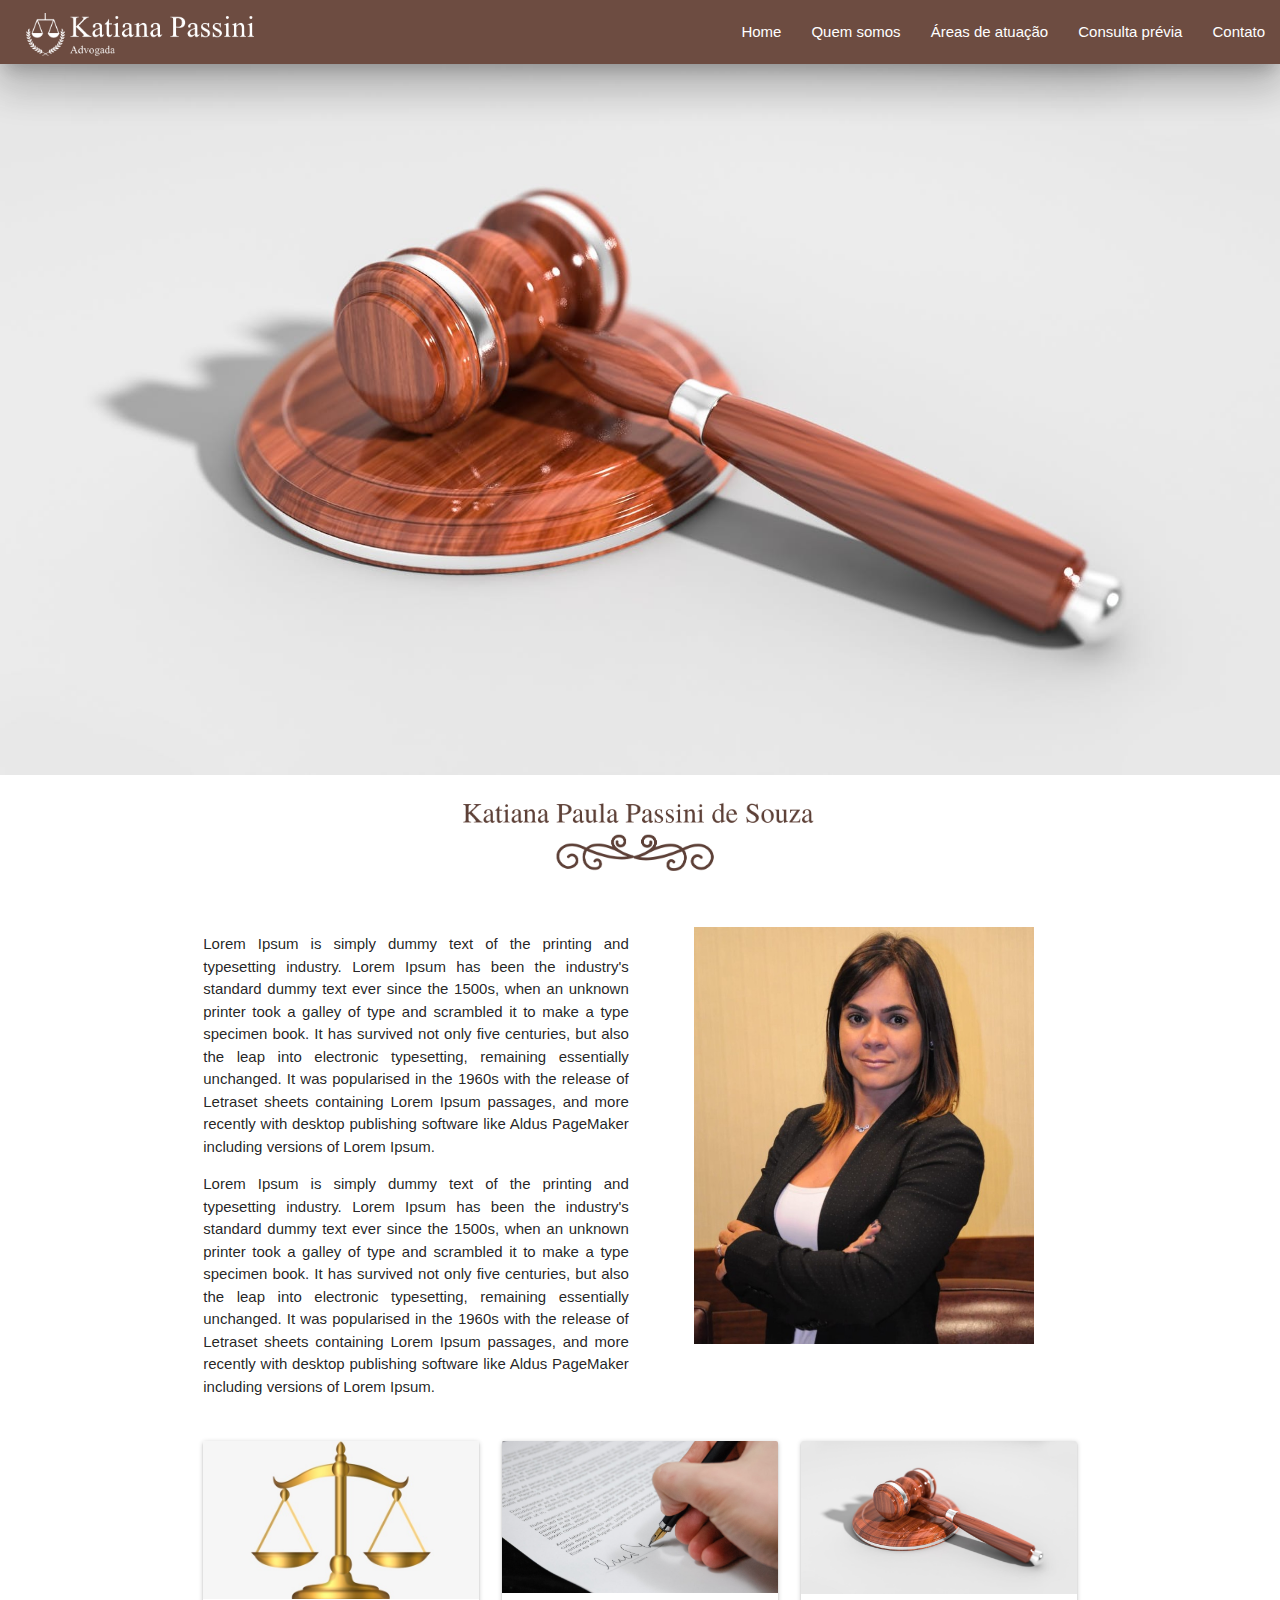
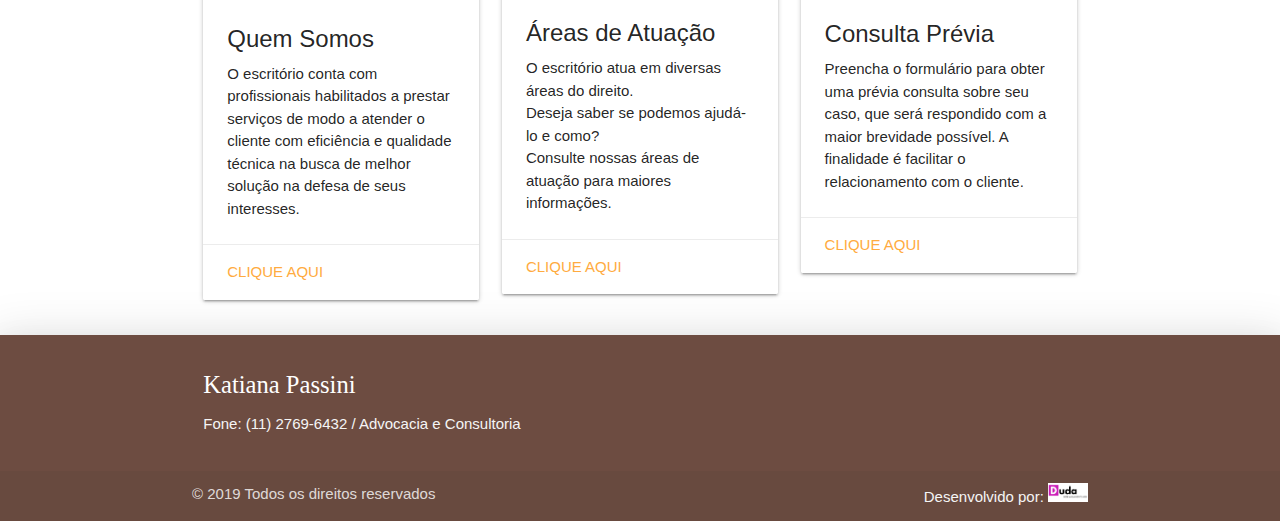
==== index.html @ 20188135 "Ok" ====
<html>

<head>
  <script src="https://ajax.googleapis.com/ajax/libs/jquery/2.1.1/jquery.min.js"></script>
  <link rel="stylesheet" href="https://cdnjs.cloudflare.com/ajax/libs/materialize/1.0.0/css/materialize.min.css">
  <script src="https://cdnjs.cloudflare.com/ajax/libs/materialize/1.0.0/js/materialize.min.js"></script>
  <link href="https://fonts.googleapis.com/icon?family=Material+Icons" rel="stylesheet">

  <link rel="stylesheet" type="text/css" href="style/style.css">
  <link rel="icon" href="img/logo-icon.png" />


</head>

<body>

  <div class=" col s12 m12 l12">
    <nav>
      <div class="nav-wrapper brown darken-1 z-depth-5">
        <a href="#!" class="brand-logo espaco"><img src="img/logo-branco.png" width="36%"></a>
        <a href="#" data-target="mobile-demo" class="sidenav-trigger"><i class="material-icons">menu</i></a>
        <ul class="right hide-on-med-and-down">
          <li><a href="index.html">Home</a></li>
          <li><a href="quemsomos.html">Quem somos</a></li>
          <li><a href="areas.html">Áreas de atuação</a></li>
          <li><a href="consulta.html">Consulta prévia</a></li>
          <li><a href="contato.html">Contato</a></li>
        </ul>
      </div>
    </nav>

    <ul class="sidenav" id="mobile-demo">
      <li><a href="index.html">Home</a></li>
      <li><a href="quemsomos.html">Quem somos</a></li>
      <li><a href="areas.html">Áreas de atuação</a></li>
      <li><a href="consulta.html">Consulta prévia</a></li>
      <li><a href="contato.html">Contato</a></li>
    </ul>


  </div>


  <div class=" col s12 m12 l12">
    <img src="img/capa.jpeg" width="100%">
  </div>

  <div class="container">
    <div class="row">
      <div class="col s12 m12 l12 espaco-top center-align">
        <!-- <h1>Katiana Passini</h1> -->
        <img src="img/nome.png" width="360px">
      </div>
    </div>
    <div class="row">
      <div class="col s12 md6 l6 espaco-top">
        <p class="estilo">Lorem Ipsum is simply dummy text of the printing and typesetting industry. Lorem Ipsum has
          been the industry's standard dummy text ever since the 1500s, when an unknown printer took a galley of type
          and scrambled it to make a type specimen book. It has survived not only five centuries, but also the leap into
          electronic typesetting, remaining essentially unchanged. It was popularised in the 1960s with the release of
          Letraset sheets containing Lorem Ipsum passages, and more recently with desktop publishing software like Aldus
          PageMaker including versions of Lorem Ipsum.</p>
        <p class="estilo">Lorem Ipsum is simply dummy text of the printing and typesetting industry. Lorem Ipsum has
          been the industry's standard dummy text ever since the 1500s, when an unknown printer took a galley of type
          and scrambled it to make a type specimen book. It has survived not only five centuries, but also the leap into
          electronic typesetting, remaining essentially unchanged. It was popularised in the 1960s with the release of
          Letraset sheets containing Lorem Ipsum passages, and more recently with desktop publishing software like Aldus
          PageMaker including versions of Lorem Ipsum.</p>

      </div>
      <div class="col s12 md6 l6 espaco-foto center-align">
        <img src="img/foto.jpeg" width="80%">
      </div>
    </div>

    <div class="row espaco-top">
      <div class="col s12 m4">
        <div class="card">
          <div class="card-image">
            <img src="img/area.jpg">
          </div>
          <div class="card-content">

            <p>
              <span class="card-title">Quem Somos</span>
              O escritório conta com profissionais habilitados a prestar serviços de modo a atender o cliente com
              eficiência e qualidade técnica na busca de melhor solução na defesa de seus interesses.

            </p>
          </div>
          <div class="card-action">
            <a href="quemsomos.html">CLIQUE AQUI</a>
          </div>
        </div>
      </div>
      <div class="col s12 m4">
        <div class="card">
          <div class="card-image">
            <img src="img/area1.jpeg">
          </div>
          <div class="card-content">
            <span class="card-title">Áreas de Atuação</span>

            <p>
              O escritório atua em diversas áreas do direito. <br>
              Deseja saber se podemos ajudá-lo e como? <br>
              Consulte nossas áreas de atuação para maiores informações.
            </p>
          </div>
          <div class="card-action">
            <a href="areas.html">CLIQUE AQUI</a>
          </div>
        </div>
      </div>
      <div class="col s12 m4">
        <div class="card">
          <div class="card-image">
            <img src="img/capa.jpeg">

          </div>
          <div class="card-content">
            <p>
              <span class="card-title">Consulta Prévia
              </span>
              Preencha o formulário para obter uma prévia consulta sobre seu caso, que será respondido com a maior
              brevidade possível. A finalidade é facilitar o relacionamento com o cliente.
            </p>
          </div>
          <div class="card-action">
            <a href="consulta.html">CLIQUE AQUI</a>
          </div>
        </div>
      </div>
    </div>


  </div>
  <footer class="page-footer brown darken-1 z-depth-5">
    <div class="container">
      <div class="row">
        <div class="col l6 s12">
          <h5 class="white-text">Katiana Passini</h5>
          <p class="grey-text text-lighten-4">Fone: (11) 2769-6432 / Advocacia e Consultoria</p>
        </div>

      </div>
    </div>
    <div class="footer-copyright">
      <div class="container">
        © 2019 Todos os direitos reservados
        <a class="grey-text text-lighten-4 right" href="https://www.facebook.com/dudadesenvolvimento/">Desenvolvido por:
          <img src="img/duda.png" width="40">
        </a>
      </div>
    </div>
  </footer>
  <script>
    document.addEventListener('DOMContentLoaded', function () {
      var elems = document.querySelectorAll('.sidenav');
      var instances = M.Sidenav.init(elems, options);
    });

    // Or with jQuery

    $(document).ready(function () {
      $('.sidenav').sidenav();
    });
  </script>

</body>

</html>
---- style/style.css ----
.espaco{
    margin-top:1%;
    margin-left: 2%;
}
.espaco-top{
    margin-top: 2%;
}
.espaco-foto{
    margin-top: 3%;
}
h1{
    font-family: 'Times New Roman', Times, serif;
    color:#5d4037;
}
.estilo{
    text-align:justify;
}
i{
    color:#5d4037;

}
h4,h5{
    font-family: 'Times New Roman', Times, serif;
    color:#5d4037;
}
.efeito{
    color:red;
}
@media only screen and (max-width: 1006px) {
   
.logo img{
    width: 50%;
    text-align: center!important;
}
}
@media only screen and (max-width: 600px) {
iframe{
    width: 300px;
    height: 250px;
}
.logo img{
    width: 50%;
    text-align: center!important;
}
}
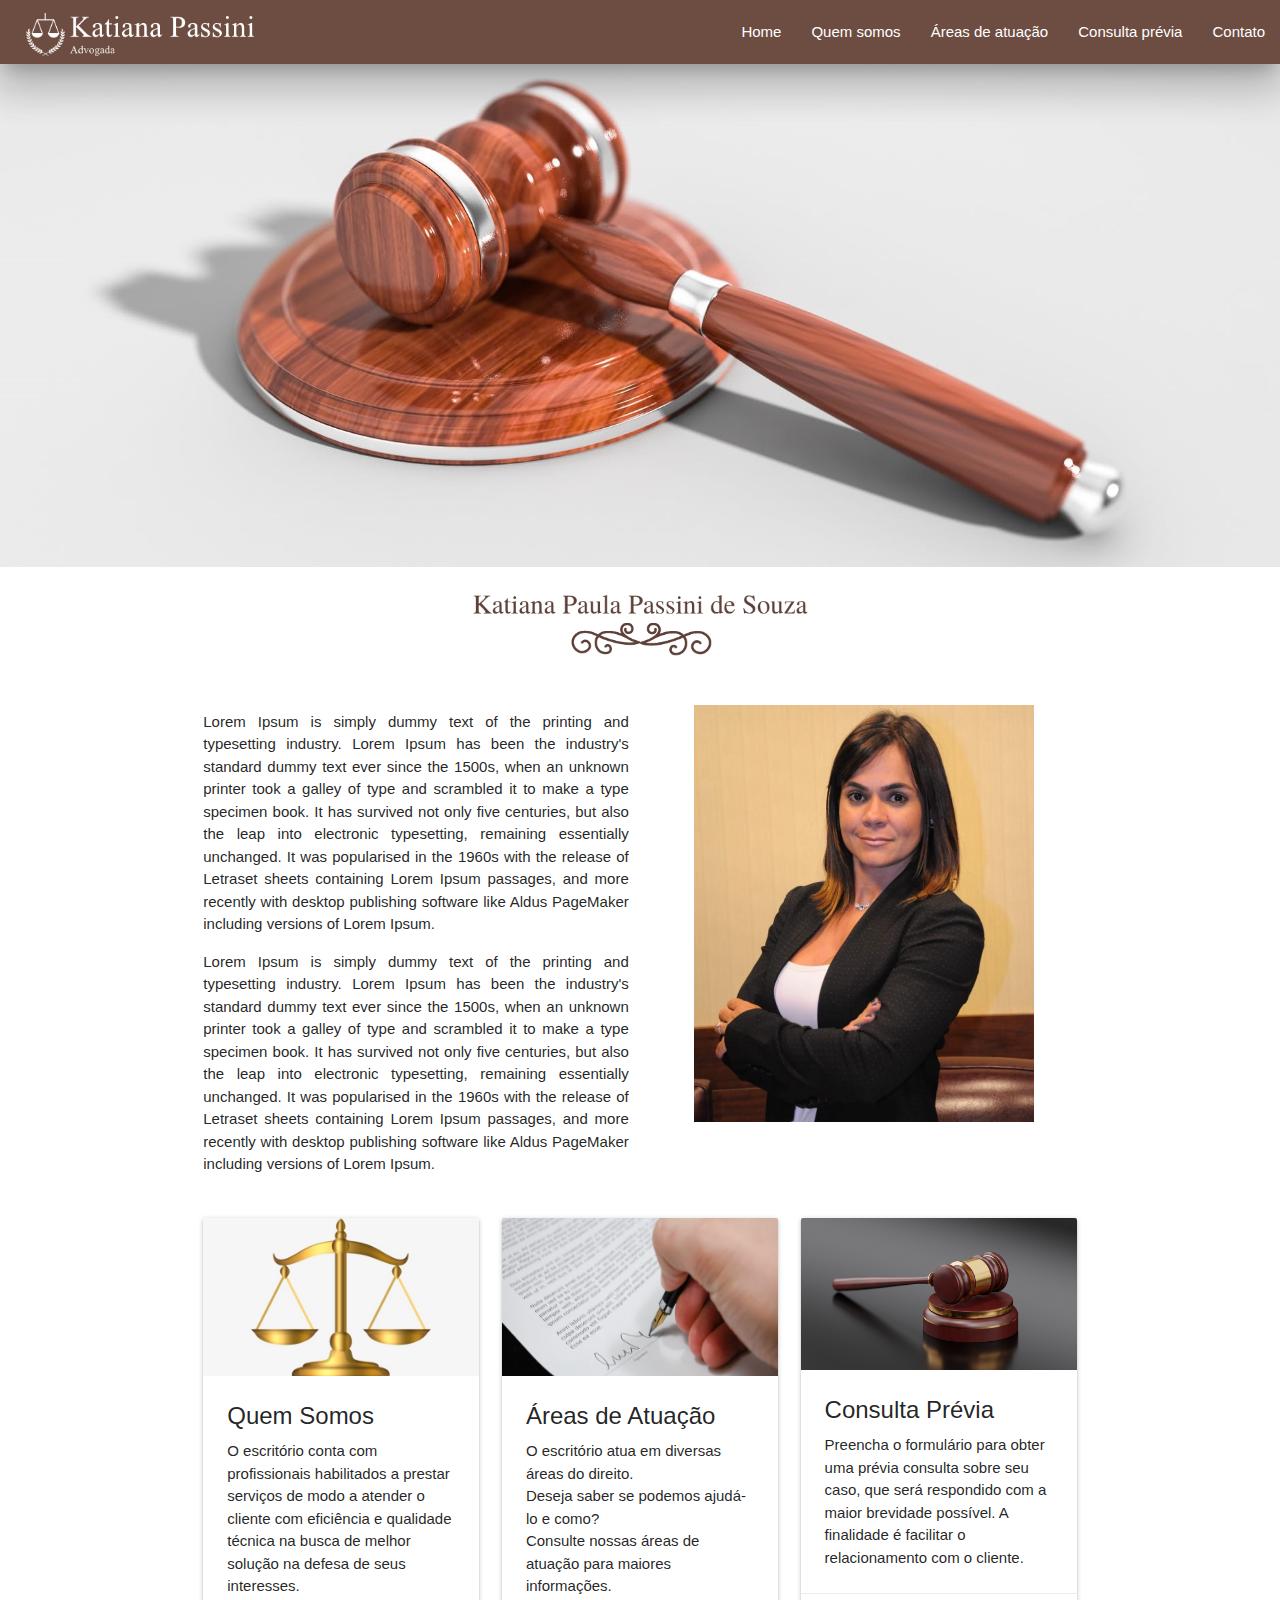
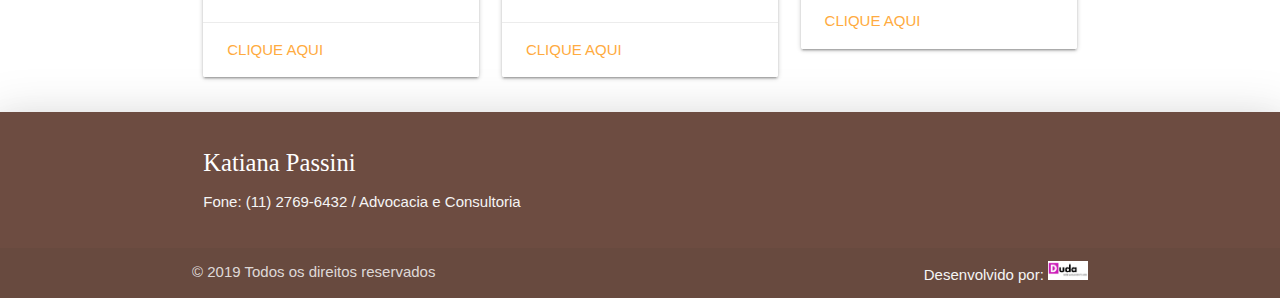
==== commit e4c08385: "Ok" ====
--- a/index.html
+++ b/index.html
@@ -18,7 +18,7 @@
     <nav>
       <div class="nav-wrapper brown darken-1 z-depth-5">
         <a href="#!" class="brand-logo espaco"><img src="img/logo-branco.png" width="36%"></a>
-        <a href="#" data-target="mobile-demo" class="sidenav-trigger"><i class="material-icons">menu</i></a>
+        <a href="#" data-target="mobile-demo" class="sidenav-trigger"><i class="material-icons nav-menu">menu</i></a>
         <ul class="right hide-on-med-and-down">
           <li><a href="index.html">Home</a></li>
           <li><a href="quemsomos.html">Quem somos</a></li>
@@ -96,7 +96,7 @@
       <div class="col s12 m4">
         <div class="card">
           <div class="card-image">
-            <img src="img/area1.jpeg">
+            <img src="img/home1.jpg">
           </div>
           <div class="card-content">
             <span class="card-title">Áreas de Atuação</span>
@@ -115,7 +115,7 @@
       <div class="col s12 m4">
         <div class="card">
           <div class="card-image">
-            <img src="img/capa.jpeg">
+            <img src="img/Originals/quem.jpg">
 
           </div>
           <div class="card-content">
--- a/style/style.css
+++ b/style/style.css
@@ -26,6 +26,9 @@
 .efeito{
     color:red;
 }
+.nav-menu{
+    color:#fff;
+}
 @media only screen and (max-width: 1006px) {
    
 .logo img{
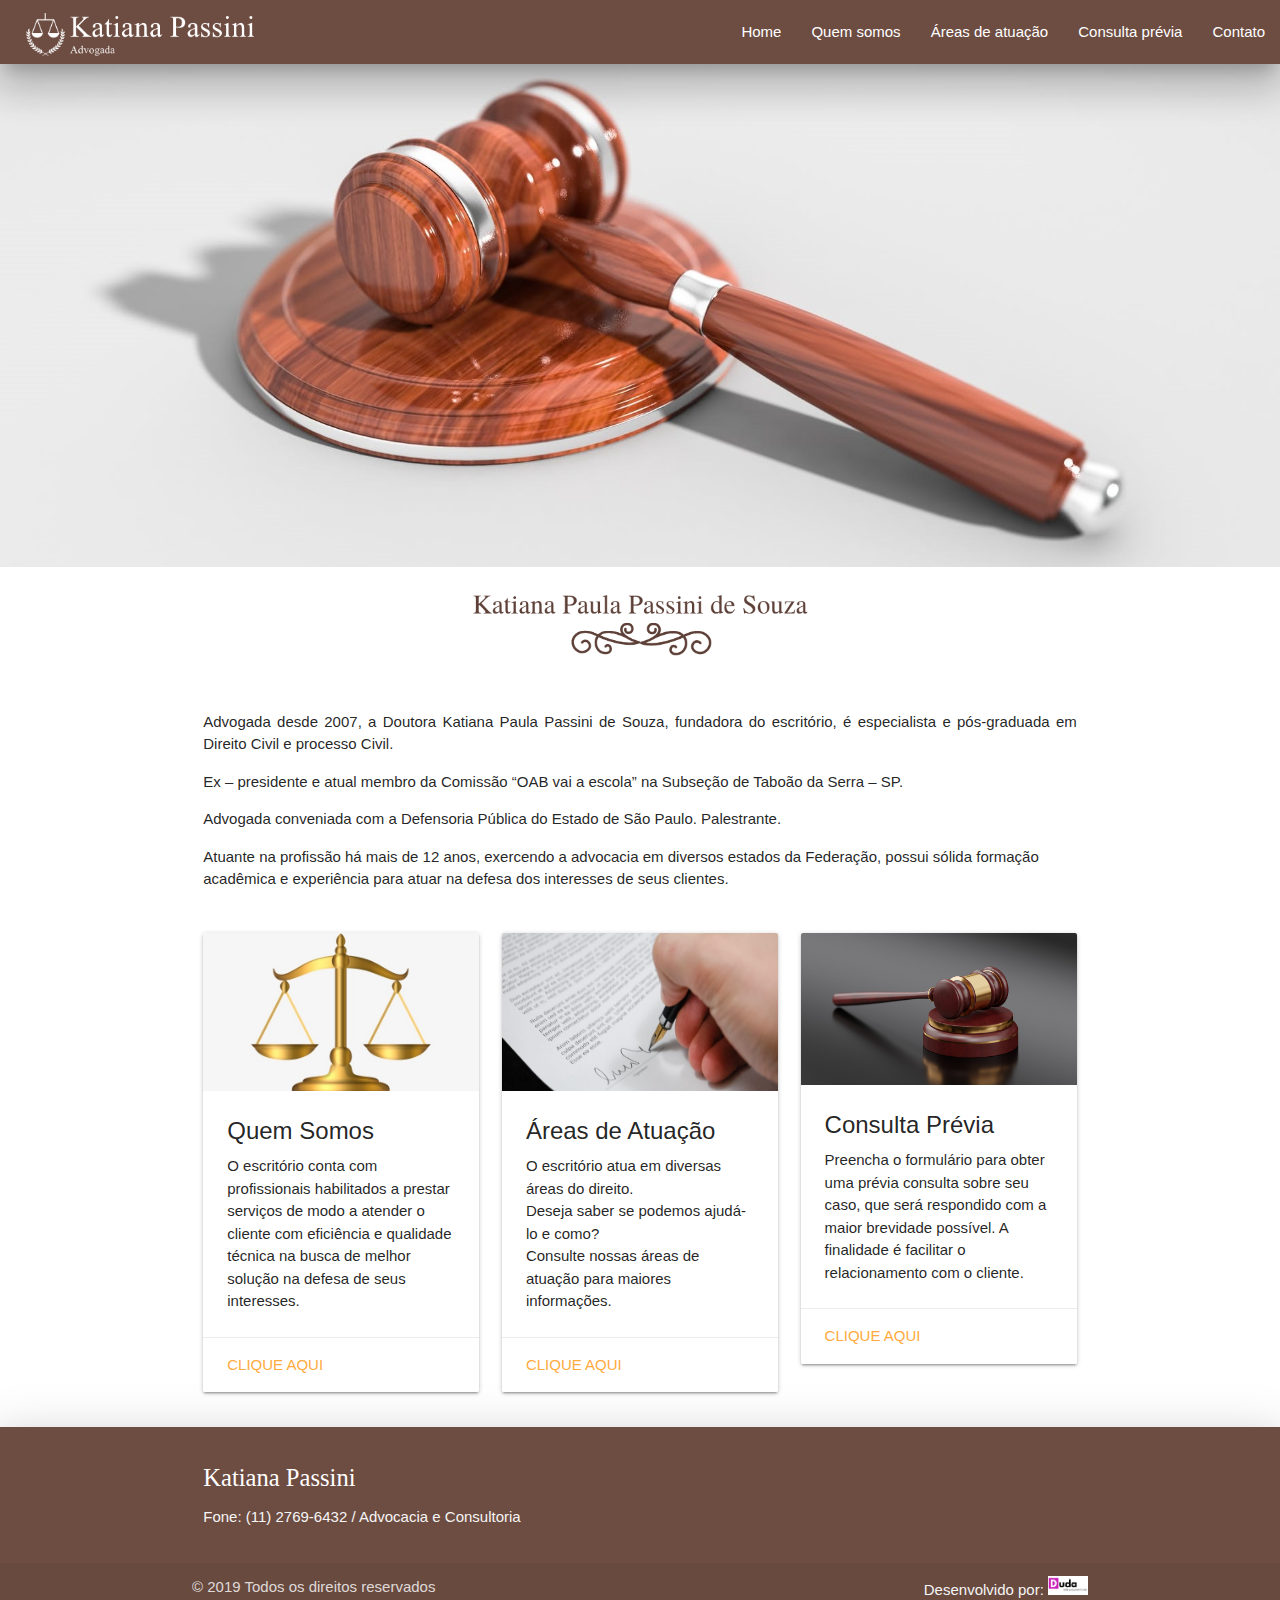
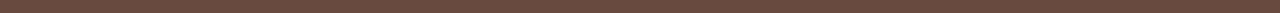
==== commit c04b1175: "alterações" ====
--- a/index.html
+++ b/index.html
@@ -53,24 +53,28 @@
       </div>
     </div>
     <div class="row">
-      <div class="col s12 md6 l6 espaco-top">
-        <p class="estilo">Lorem Ipsum is simply dummy text of the printing and typesetting industry. Lorem Ipsum has
-          been the industry's standard dummy text ever since the 1500s, when an unknown printer took a galley of type
-          and scrambled it to make a type specimen book. It has survived not only five centuries, but also the leap into
-          electronic typesetting, remaining essentially unchanged. It was popularised in the 1960s with the release of
-          Letraset sheets containing Lorem Ipsum passages, and more recently with desktop publishing software like Aldus
-          PageMaker including versions of Lorem Ipsum.</p>
-        <p class="estilo">Lorem Ipsum is simply dummy text of the printing and typesetting industry. Lorem Ipsum has
-          been the industry's standard dummy text ever since the 1500s, when an unknown printer took a galley of type
-          and scrambled it to make a type specimen book. It has survived not only five centuries, but also the leap into
-          electronic typesetting, remaining essentially unchanged. It was popularised in the 1960s with the release of
-          Letraset sheets containing Lorem Ipsum passages, and more recently with desktop publishing software like Aldus
-          PageMaker including versions of Lorem Ipsum.</p>
+      <div class="col s12 md12 l12 espaco-top">
+        <p class="estilo">
+
+          Advogada desde 2007, a Doutora Katiana Paula Passini de Souza, fundadora do escritório, é especialista e
+          pós-graduada em Direito Civil e processo Civil.
+        </p>
+        <p class="estilo">
+          Ex – presidente e atual membro da Comissão “OAB vai a escola” na Subseção de Taboão da Serra – SP.
+        </p>
+        <p>
+          Advogada conveniada com a Defensoria Pública do Estado de São Paulo.
+          Palestrante.
+
+        </p>
+        <p>
+          Atuante na profissão há mais de 12 anos, exercendo a advocacia em diversos estados da Federação, possui sólida
+          formação acadêmica e experiência para atuar na defesa dos interesses de seus clientes.
+
+        </p>
 
       </div>
-      <div class="col s12 md6 l6 espaco-foto center-align">
-        <img src="img/foto.jpeg" width="80%">
-      </div>
+ 
     </div>
 
     <div class="row espaco-top">
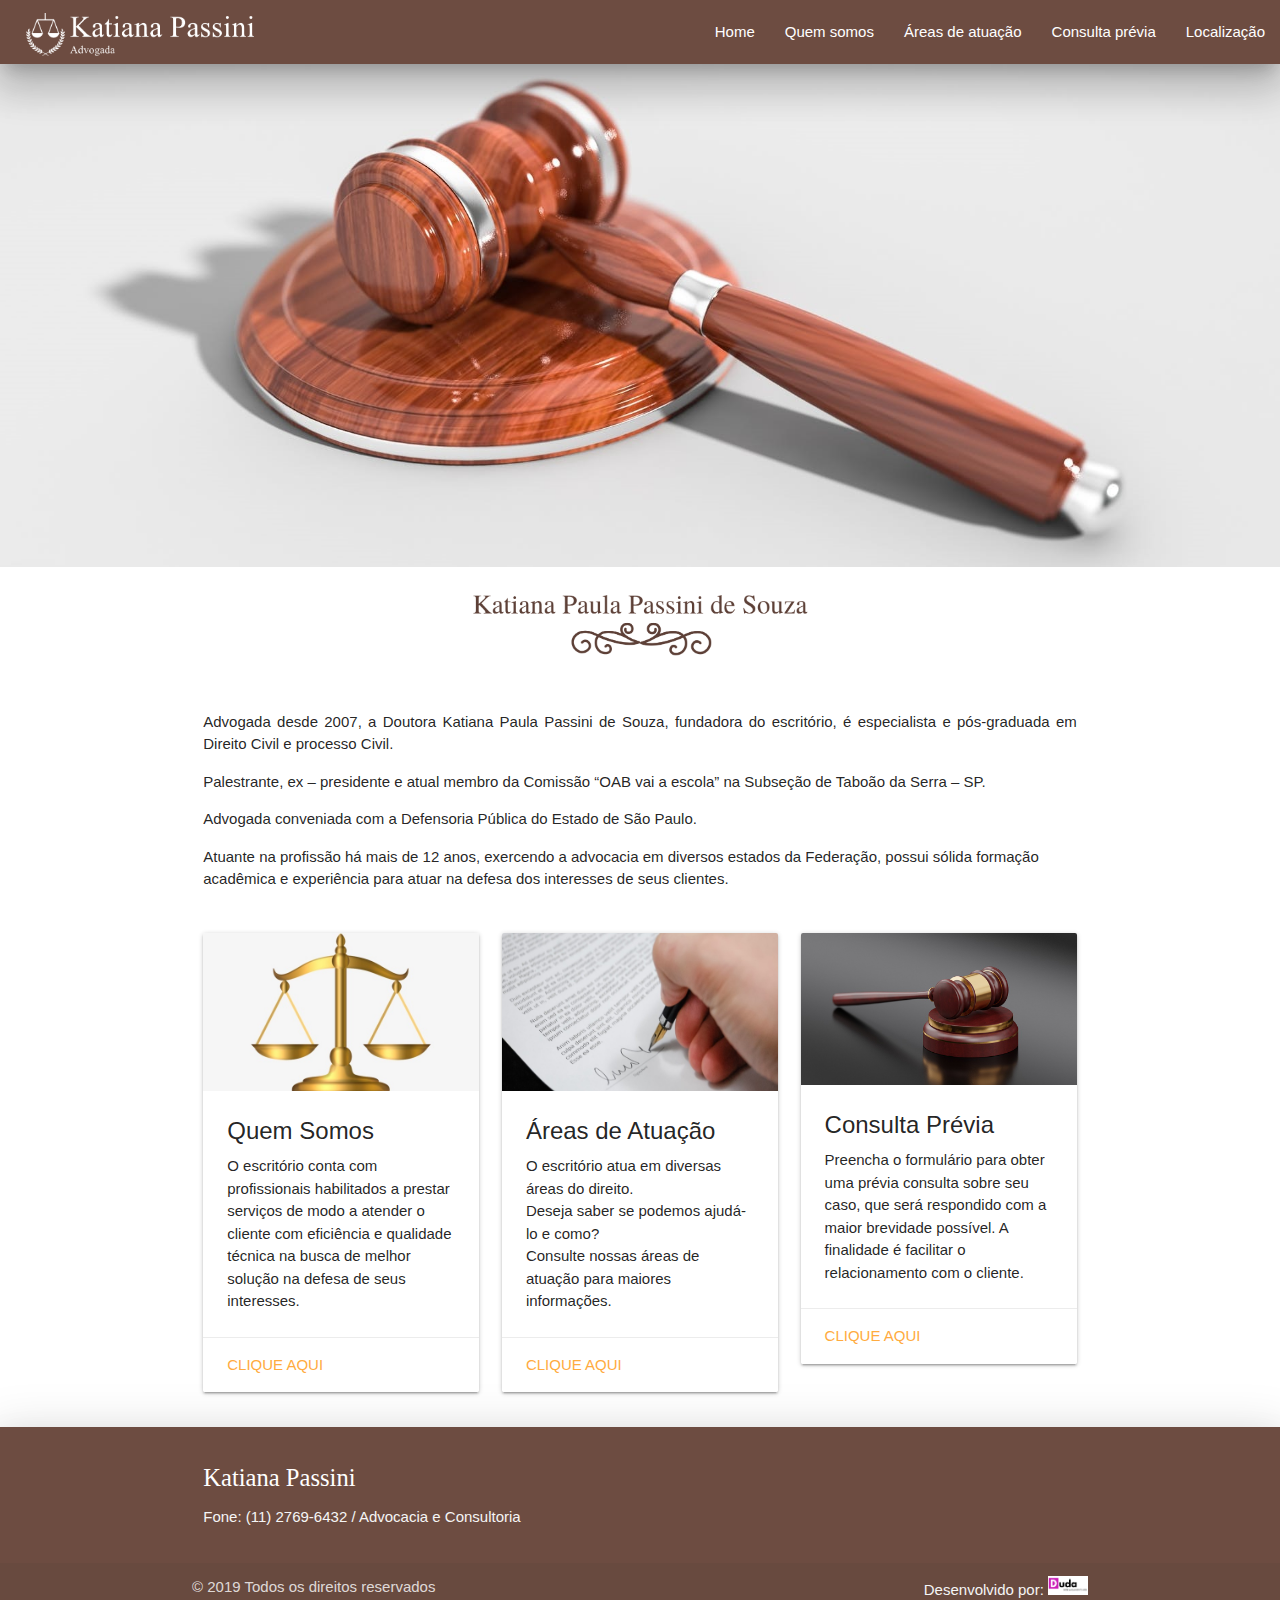
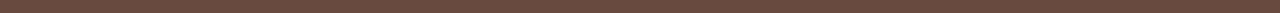
==== commit b48684ed: "Alterações" ====
--- a/index.html
+++ b/index.html
@@ -24,7 +24,7 @@
           <li><a href="quemsomos.html">Quem somos</a></li>
           <li><a href="areas.html">Áreas de atuação</a></li>
           <li><a href="consulta.html">Consulta prévia</a></li>
-          <li><a href="contato.html">Contato</a></li>
+          <li><a href="contato.html">Localização</a></li>
         </ul>
       </div>
     </nav>
@@ -34,7 +34,7 @@
       <li><a href="quemsomos.html">Quem somos</a></li>
       <li><a href="areas.html">Áreas de atuação</a></li>
       <li><a href="consulta.html">Consulta prévia</a></li>
-      <li><a href="contato.html">Contato</a></li>
+      <li><a href="contato.html">Localização</a></li>
     </ul>
 
 
@@ -60,11 +60,11 @@
           pós-graduada em Direito Civil e processo Civil.
         </p>
         <p class="estilo">
-          Ex – presidente e atual membro da Comissão “OAB vai a escola” na Subseção de Taboão da Serra – SP.
+         Palestrante, ex – presidente e atual membro da Comissão “OAB vai a escola” na Subseção de Taboão da Serra – SP.
         </p>
         <p>
           Advogada conveniada com a Defensoria Pública do Estado de São Paulo.
-          Palestrante.
+          
 
         </p>
         <p>
--- a/style/style.css
+++ b/style/style.css
@@ -28,6 +28,12 @@
 }
 .nav-menu{
     color:#fff;
+
+}
+.collapsible-header{
+    color:#5d4037;
+    font-weight: bold;
+    font-size:14pt;
 }
 @media only screen and (max-width: 1006px) {
    
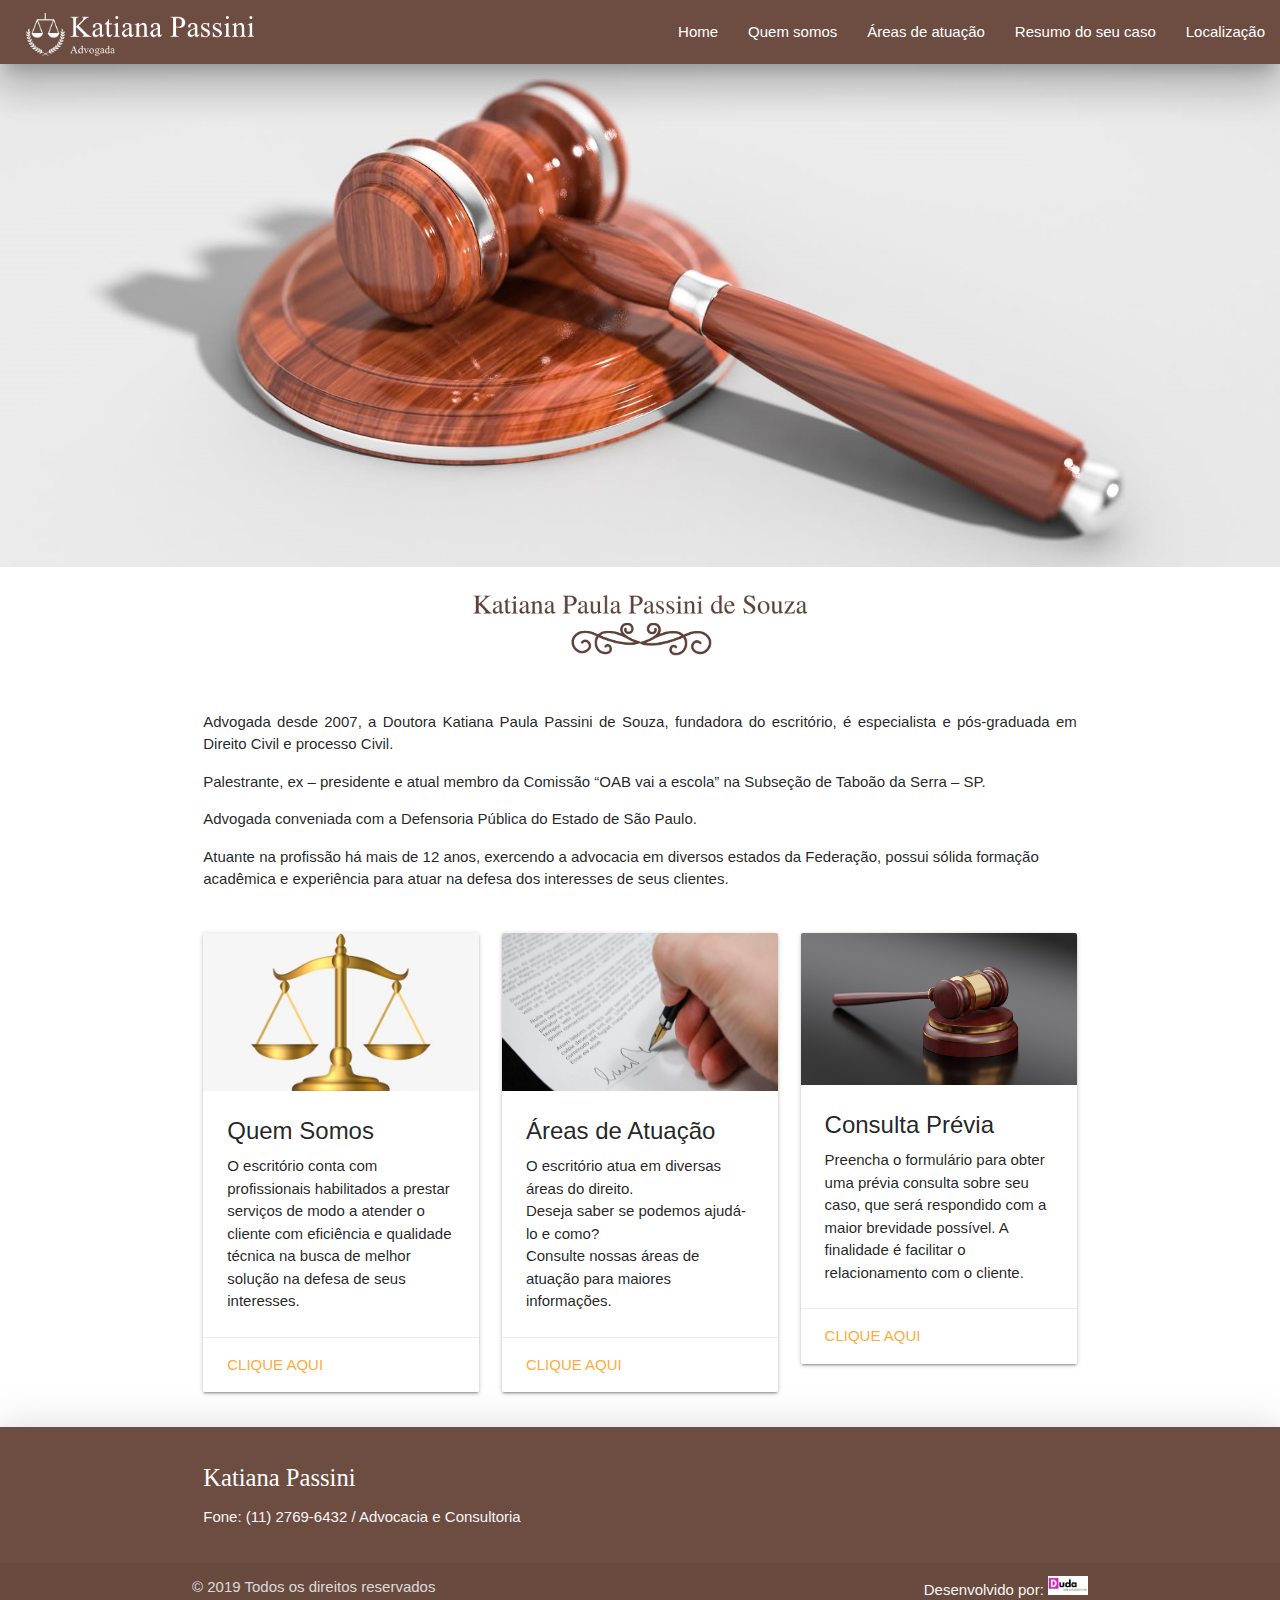
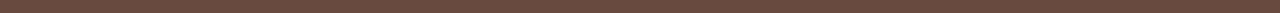
==== commit 2ab19b24: "alters" ====
--- a/index.html
+++ b/index.html
@@ -23,7 +23,7 @@
           <li><a href="index.html">Home</a></li>
           <li><a href="quemsomos.html">Quem somos</a></li>
           <li><a href="areas.html">Áreas de atuação</a></li>
-          <li><a href="consulta.html">Consulta prévia</a></li>
+          <li><a href="consulta.html">Resumo do seu caso</a></li>
           <li><a href="contato.html">Localização</a></li>
         </ul>
       </div>
@@ -33,7 +33,7 @@
       <li><a href="index.html">Home</a></li>
       <li><a href="quemsomos.html">Quem somos</a></li>
       <li><a href="areas.html">Áreas de atuação</a></li>
-      <li><a href="consulta.html">Consulta prévia</a></li>
+      <li><a href="consulta.html">Resumo do seu caso</a></li>
       <li><a href="contato.html">Localização</a></li>
     </ul>
 
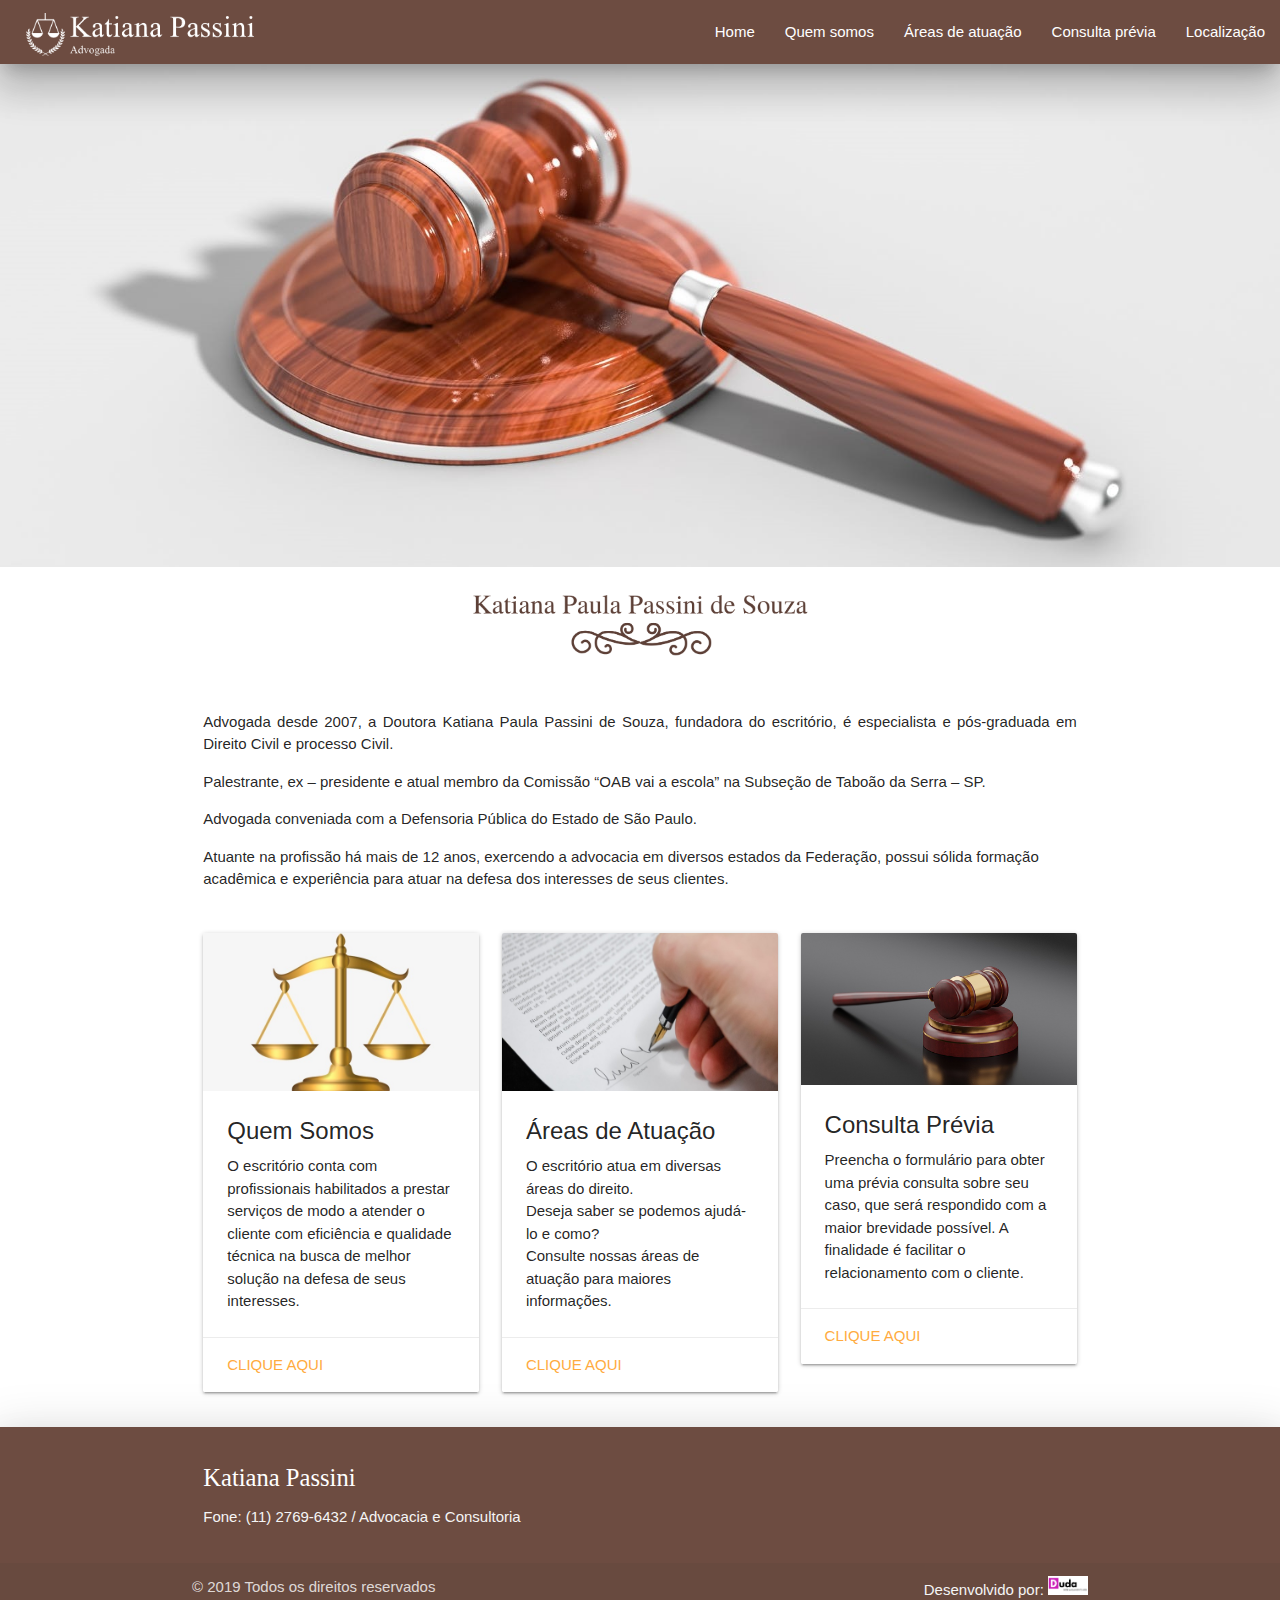
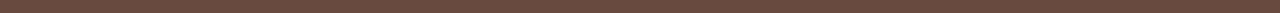
==== commit 446233e5: "Ok" ====
--- a/index.html
+++ b/index.html
@@ -23,7 +23,7 @@
           <li><a href="index.html">Home</a></li>
           <li><a href="quemsomos.html">Quem somos</a></li>
           <li><a href="areas.html">Áreas de atuação</a></li>
-          <li><a href="consulta.html">Resumo do seu caso</a></li>
+          <li><a href="consulta.html">Consulta prévia</a></li>
           <li><a href="contato.html">Localização</a></li>
         </ul>
       </div>
@@ -33,7 +33,7 @@
       <li><a href="index.html">Home</a></li>
       <li><a href="quemsomos.html">Quem somos</a></li>
       <li><a href="areas.html">Áreas de atuação</a></li>
-      <li><a href="consulta.html">Resumo do seu caso</a></li>
+      <li><a href="consulta.html">Consulta prévia</a></li>
       <li><a href="contato.html">Localização</a></li>
     </ul>
 
